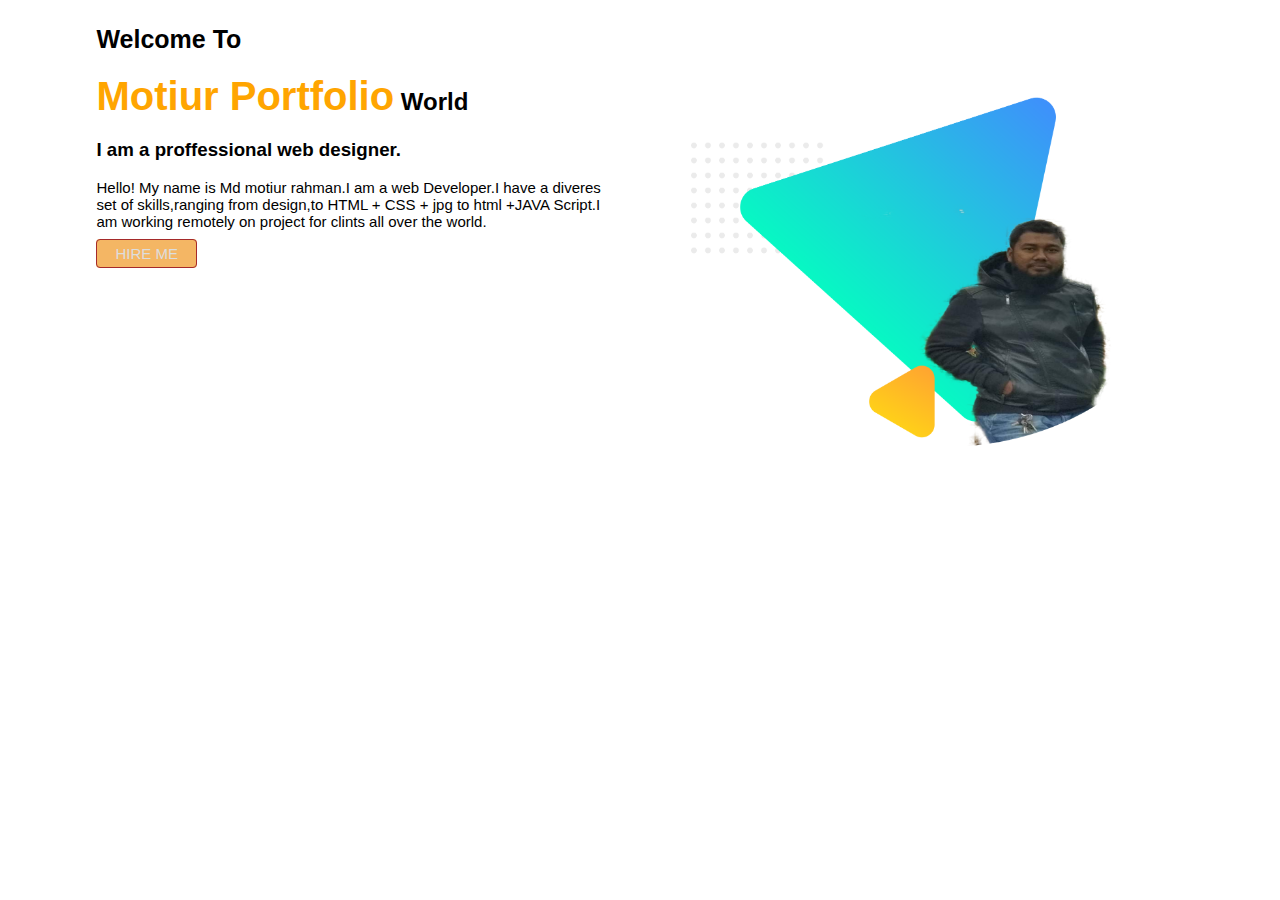
==== index.html @ bdbf4a81 "portfolio" ====
<!DOCTYPE html>
<html lang="en">
<head>
    <meta charset="UTF-8">
    <meta name="viewport" content="width=device-width, initial-scale=1.0">
    <title>motiur Portfolio</title>
    <link rel="stylesheet" href="style.css">
</head>
<body>
    
 <section>
 <div class="half-width">
 <h1>Welcome To</h1>
 <h2><span class="name-highlight">Motiur Portfolio</span> World</h2>
 <h3>I am a proffessional web designer.</h3>
 <p style="font-size: 15px;">Hello! My name is Md motiur rahman.I am a web Developer.I have a diveres set of skills,ranging from design,to HTML + CSS + jpg to html +JAVA Script.I am working remotely on project for clints all over the world. </p>
 <a href="https://www.linkedin.com/in/motiur-rahman-31a1b1b8/">HIRE ME</a>
 </div>
 <div class="half-width">
     <img src="images/profile1.png" alt="">
 
 </div>
 
 </section>
</body>
</html>
---- style.css ----
body{font-family: 'Open Sans', sans-serif;}
h1{font-size: 25px;}
.name-highlight{color: orange;font-size: 40px;}
.name-highlight:hover{color:greenyellow;font-size: 45px;}
.half-width{width: 40%;margin-left: 5%;float: left;text-align: left;padding-left: 2%;}
.half-width img{width: 100%;margin-top: -40px;}
.half-width a{font-size: 15px;background-color: rgba(243, 176, 87, 0.925);border: 1px solid brown;
padding: 5px 18px;border-radius: 4px;color: #ddd;text-decoration: none;

}
.half-width a:hover{color:red;}
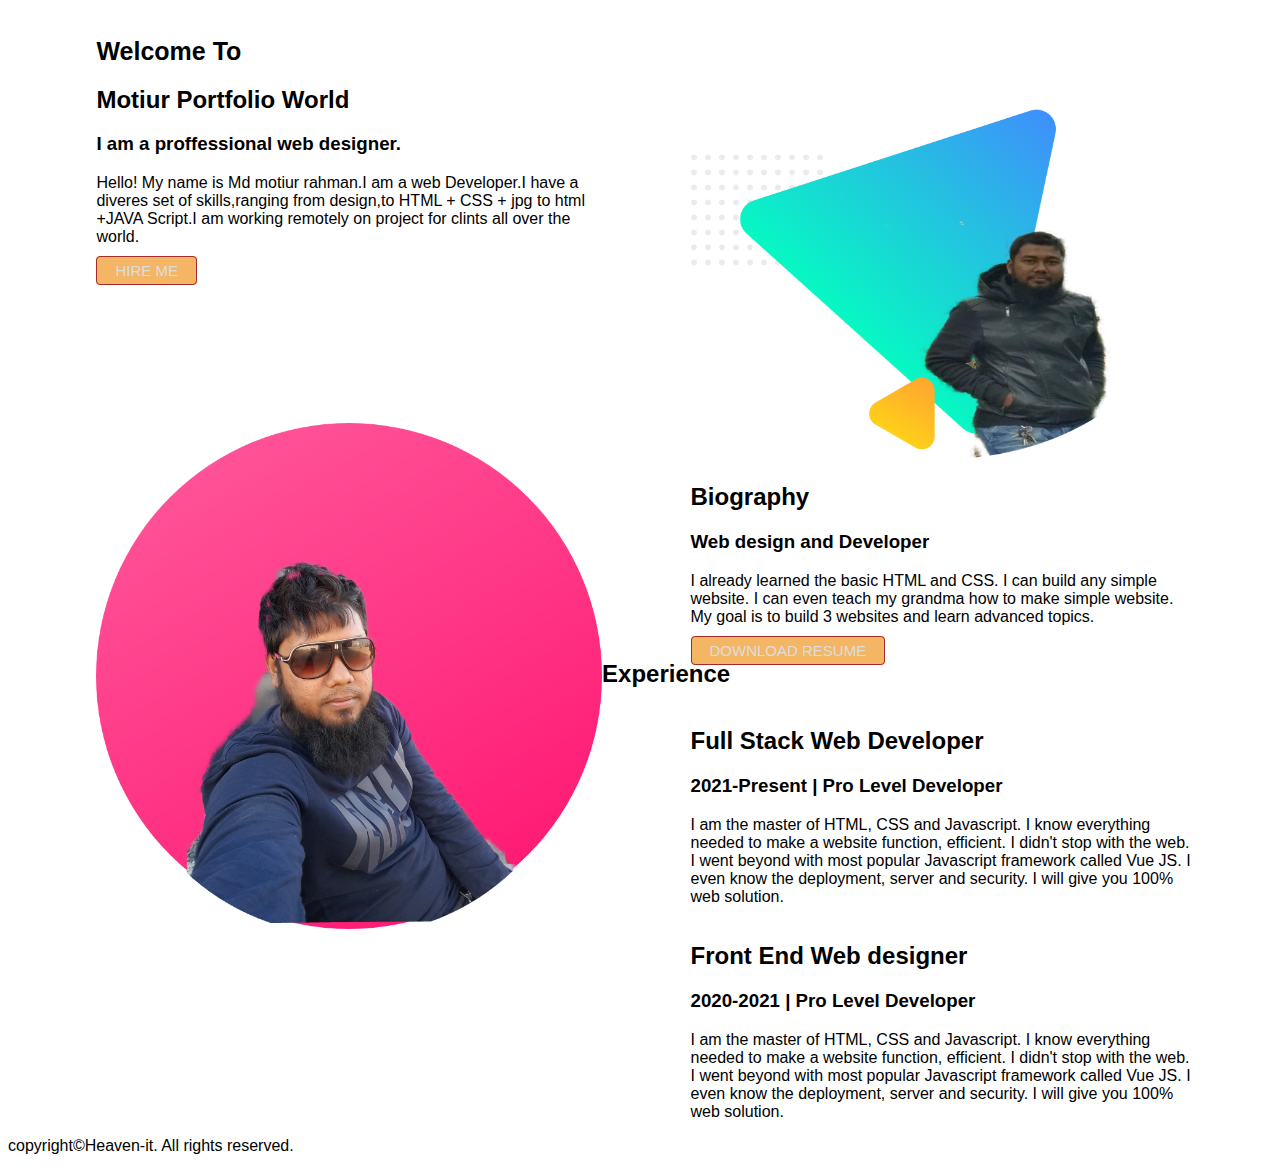
==== commit f0d4e03c: "Update index.html" ====
--- a/index.html
+++ b/index.html
@@ -5,16 +5,17 @@
     <meta name="viewport" content="width=device-width, initial-scale=1.0">
     <title>motiur Portfolio</title>
     <link rel="stylesheet" href="style.css">
+    <link href="https://fonts.googleapis.com/css?family=Viaoda+Libre&display=swap" rel="stylesheet">
 </head>
 <body>
     
- <section>
+ <section class="top-banner">
  <div class="half-width">
  <h1>Welcome To</h1>
- <h2><span class="name-highlight">Motiur Portfolio</span> World</h2>
+ <h2><span class="orange-highlight">Motiur Portfolio</span> World</h2>
  <h3>I am a proffessional web designer.</h3>
- <p style="font-size: 15px;">Hello! My name is Md motiur rahman.I am a web Developer.I have a diveres set of skills,ranging from design,to HTML + CSS + jpg to html +JAVA Script.I am working remotely on project for clints all over the world. </p>
- <a href="https://www.linkedin.com/in/motiur-rahman-31a1b1b8/">HIRE ME</a>
+ <p>Hello! My name is Md motiur rahman.I am a web Developer.I have a diveres set of skills,ranging from design,to HTML + CSS + jpg to html +JAVA Script.I am working remotely on project for clints all over the world. </p>
+ <a class="link" target="_blank" href="https://www.linkedin.com/in/motiur-rahman-31a1b1b8/">HIRE ME</a>
  </div>
  <div class="half-width">
      <img src="images/profile1.png" alt="">
@@ -22,5 +23,37 @@
  </div>
  
  </section>
+
+<section class="biography-section">
+    <div class="half-width">
+        <img src="images/profile2.png" alt="">
+    </div>
+    <div class="half-width">
+        <h2>Biography</h2>
+        <h3>Web design and Developer</h3>
+        <p>I already learned the basic HTML and CSS. I can build any simple website. I can even teach my grandma how to make simple website. My goal is to build 3 websites and learn advanced topics. </p>
+        <a class="link" target="_blank" href="https://www.linkedin.com/in/motiur-rahman-31a1b1b8/">DOWNLOAD RESUME</a>
+    </div>
+</section>
+
+<section class="experience-section">
+   <h2>Experience</h2>
+    <div class="half-width single-experience" id="stack-1">
+        <h2>Full Stack Web Developer</h2>
+        <h3 class="orange-highlight">2021-Present | Pro Level Developer</h3>
+        <p>I am the master of HTML, CSS and Javascript. I know everything needed to make a website function, efficient. I didn't stop with the web. I went beyond with most popular Javascript framework called Vue JS. I even know the deployment, server and security. I will give you 100% web solution.</p>
+
+    </div>
+    <div class="half-width single-experience" id="stack-2">
+        <h2>Front End Web designer</h2>
+        <h3 class="orange-highlight">2020-2021 | Pro Level Developer</h3>
+        <p>I am the master of HTML, CSS and Javascript. I know everything needed to make a website function, efficient. I didn't stop with the web. I went beyond with most popular Javascript framework called Vue JS. I even know the deployment, server and security. I will give you 100% web solution.</p>
+    </div>
+
+</section>
+<footer>
+    <p>copyright&#169;Heaven-it. All rights reserved.</p>
+</footer>
+
 </body>
-</html>+</html>
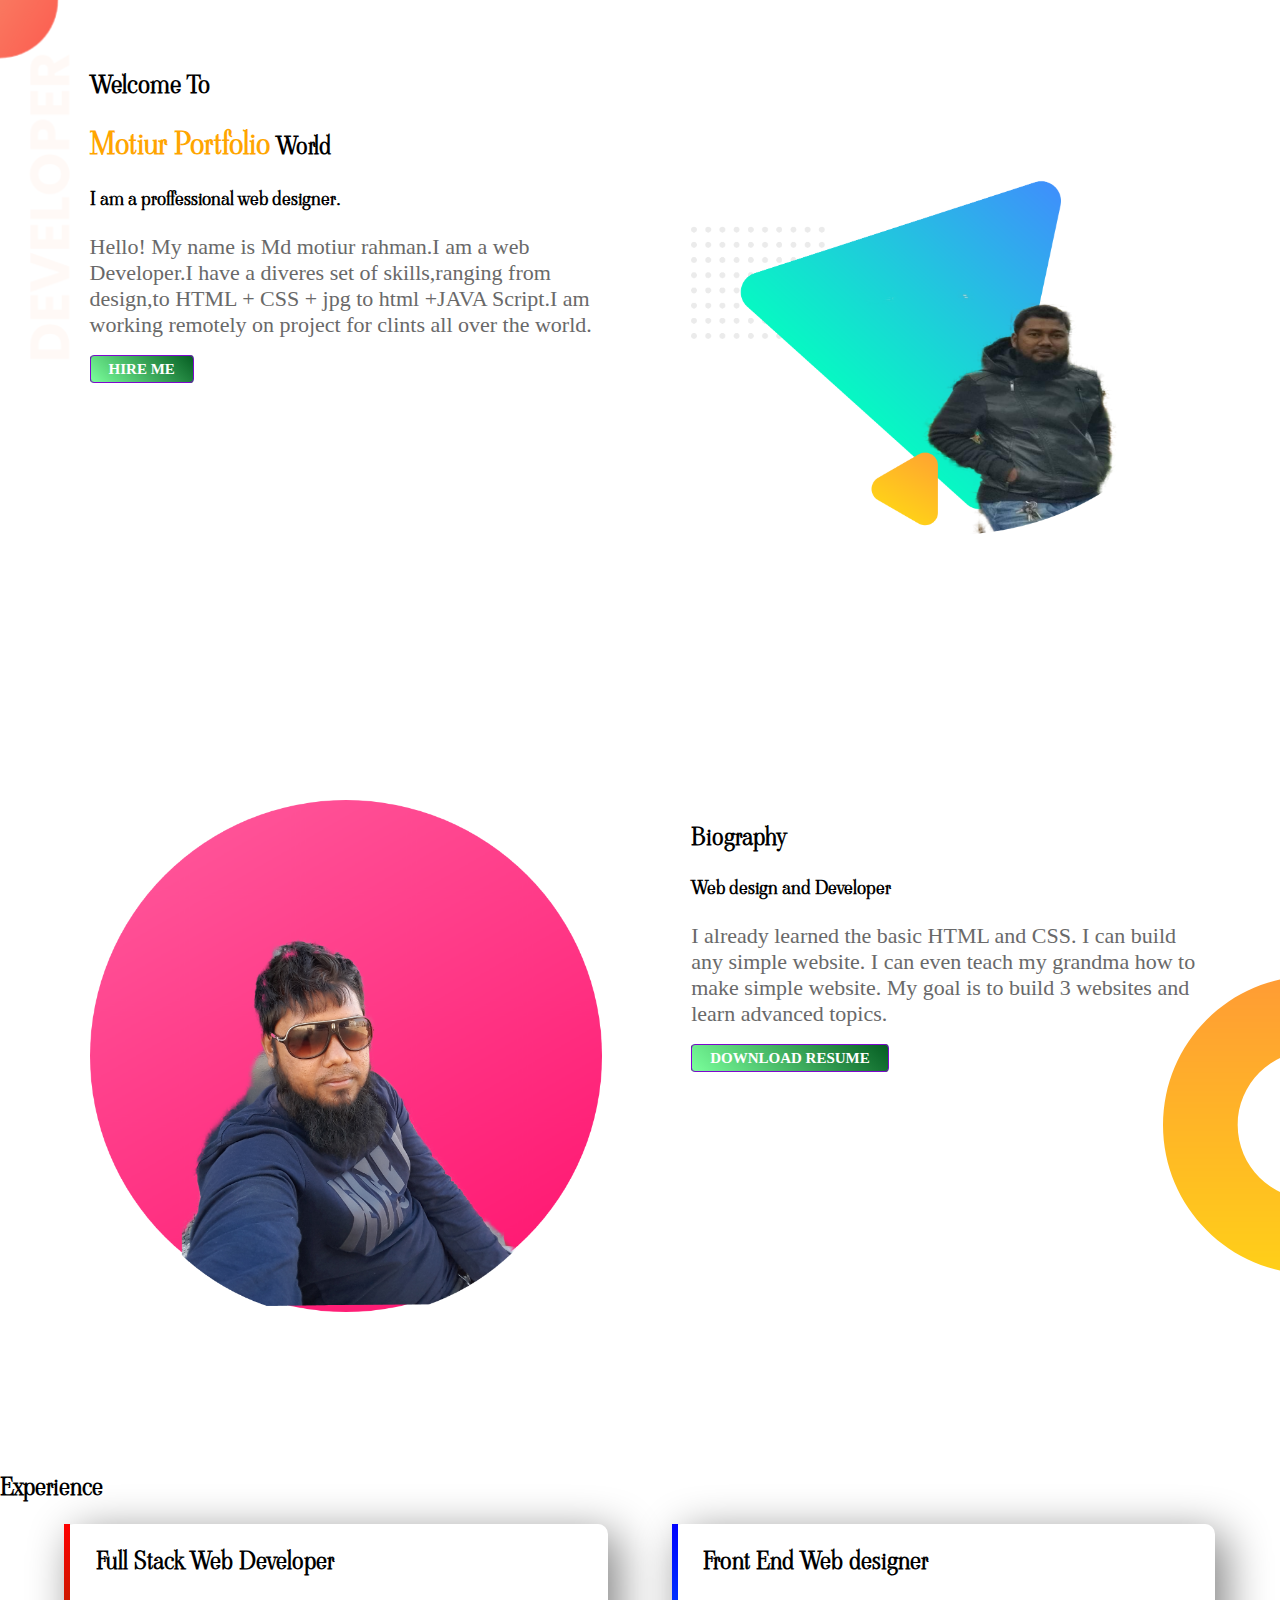
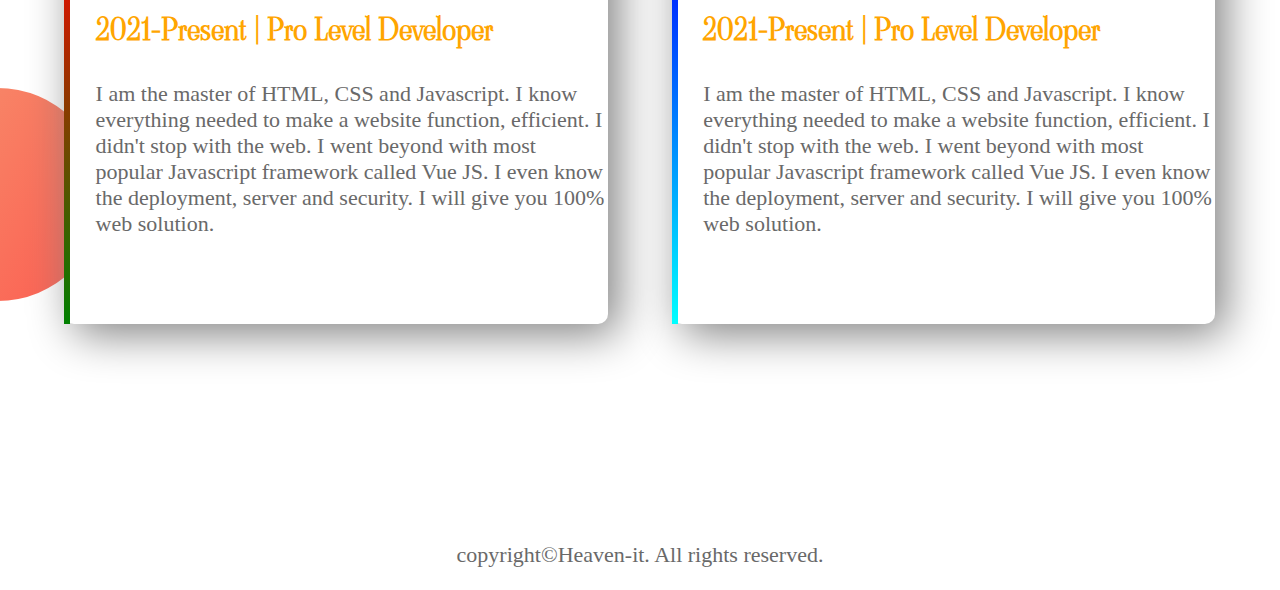
==== commit c33eb853: "finish portfolio" ====
--- a/index.html
+++ b/index.html
@@ -46,7 +46,7 @@
     </div>
     <div class="half-width single-experience" id="stack-2">
         <h2>Front End Web designer</h2>
-        <h3 class="orange-highlight">2020-2021 | Pro Level Developer</h3>
+        <h3 class="orange-highlight">2021-Present | Pro Level Developer</h3>
         <p>I am the master of HTML, CSS and Javascript. I know everything needed to make a website function, efficient. I didn't stop with the web. I went beyond with most popular Javascript framework called Vue JS. I even know the deployment, server and security. I will give you 100% web solution.</p>
     </div>
 
@@ -56,4 +56,4 @@
 </footer>
 
 </body>
-</html>
+</html>--- a/style.css
+++ b/style.css
@@ -1,12 +1,53 @@
 
-body{font-family: 'Open Sans', sans-serif;}
+body{margin:0 auto;
+    }
+h1,h2,h3{font-family: 'Viaoda Libre', cursive;}  
+section{height: 500px;padding-bottom: 150px;}  
 h1{font-size: 25px;}
-.name-highlight{color: orange;font-size: 40px;}
-.name-highlight:hover{color:greenyellow;font-size: 45px;}
-.half-width{width: 40%;margin-left: 5%;float: left;text-align: left;padding-left: 2%;}
-.half-width img{width: 100%;margin-top: -40px;}
-.half-width a{font-size: 15px;background-color: rgba(243, 176, 87, 0.925);border: 1px solid brown;
-padding: 5px 18px;border-radius: 4px;color: #ddd;text-decoration: none;
+
+p{color: dimgray;}
+.orange-highlight{color: orange;font-size: 30px;}
+.orange-highlight:hover{color:greenyellow;font-size: 35px;}
+.half-width{width: 40%;margin-left: 5%;float: left;text-align: left;padding-left: 2%;
 
 }
-.half-width a:hover{color:red;}+.half-width img{width: 100%;}
+.link:hover{color:red;border: 3px solid rgb(206, 80, 7)}
+.top-banner{
+    background-image: url("images/top-banner.png");
+    
+    background-repeat: no-repeat;
+    margin-bottom: 100px;
+    padding-top: 50px;
+}
+.link{font-size: 15px;border: 1px solid rgb(126, 7, 206);
+    padding: 5px 18px;border-radius: 4px;color: #ddd;text-decoration: none;
+    background-image: linear-gradient(45deg, rgb(122, 255, 155), rgb(6, 94, 35));
+    font-weight: 700;color: white;
+    }
+    
+    p{font-size: 22px;}
+    .biography-section{ background-image: url("images/dream-bg.png");
+        background-repeat: no-repeat;
+        background-position: right;
+       
+    }
+    .experience-section{background-image: url(images/exp-bg.png);
+        background-repeat: no-repeat;
+        background-position: left;
+    
+    }
+    .single-experience{
+        box-shadow:10px 10px 45px gray;
+        height: 80%;
+        border-radius: 10px;
+        background-color: #fff;
+    }
+    #stack-1{border-left: 6px solid;
+        border-image: linear-gradient(180deg, red, green);
+        border-image-slice: 1;}
+    #stack-2{border-left: 6px solid;
+        border-image: linear-gradient(180deg, blue, cyan);
+        border-image-slice: 1;
+    }
+    footer p{text-align: center;}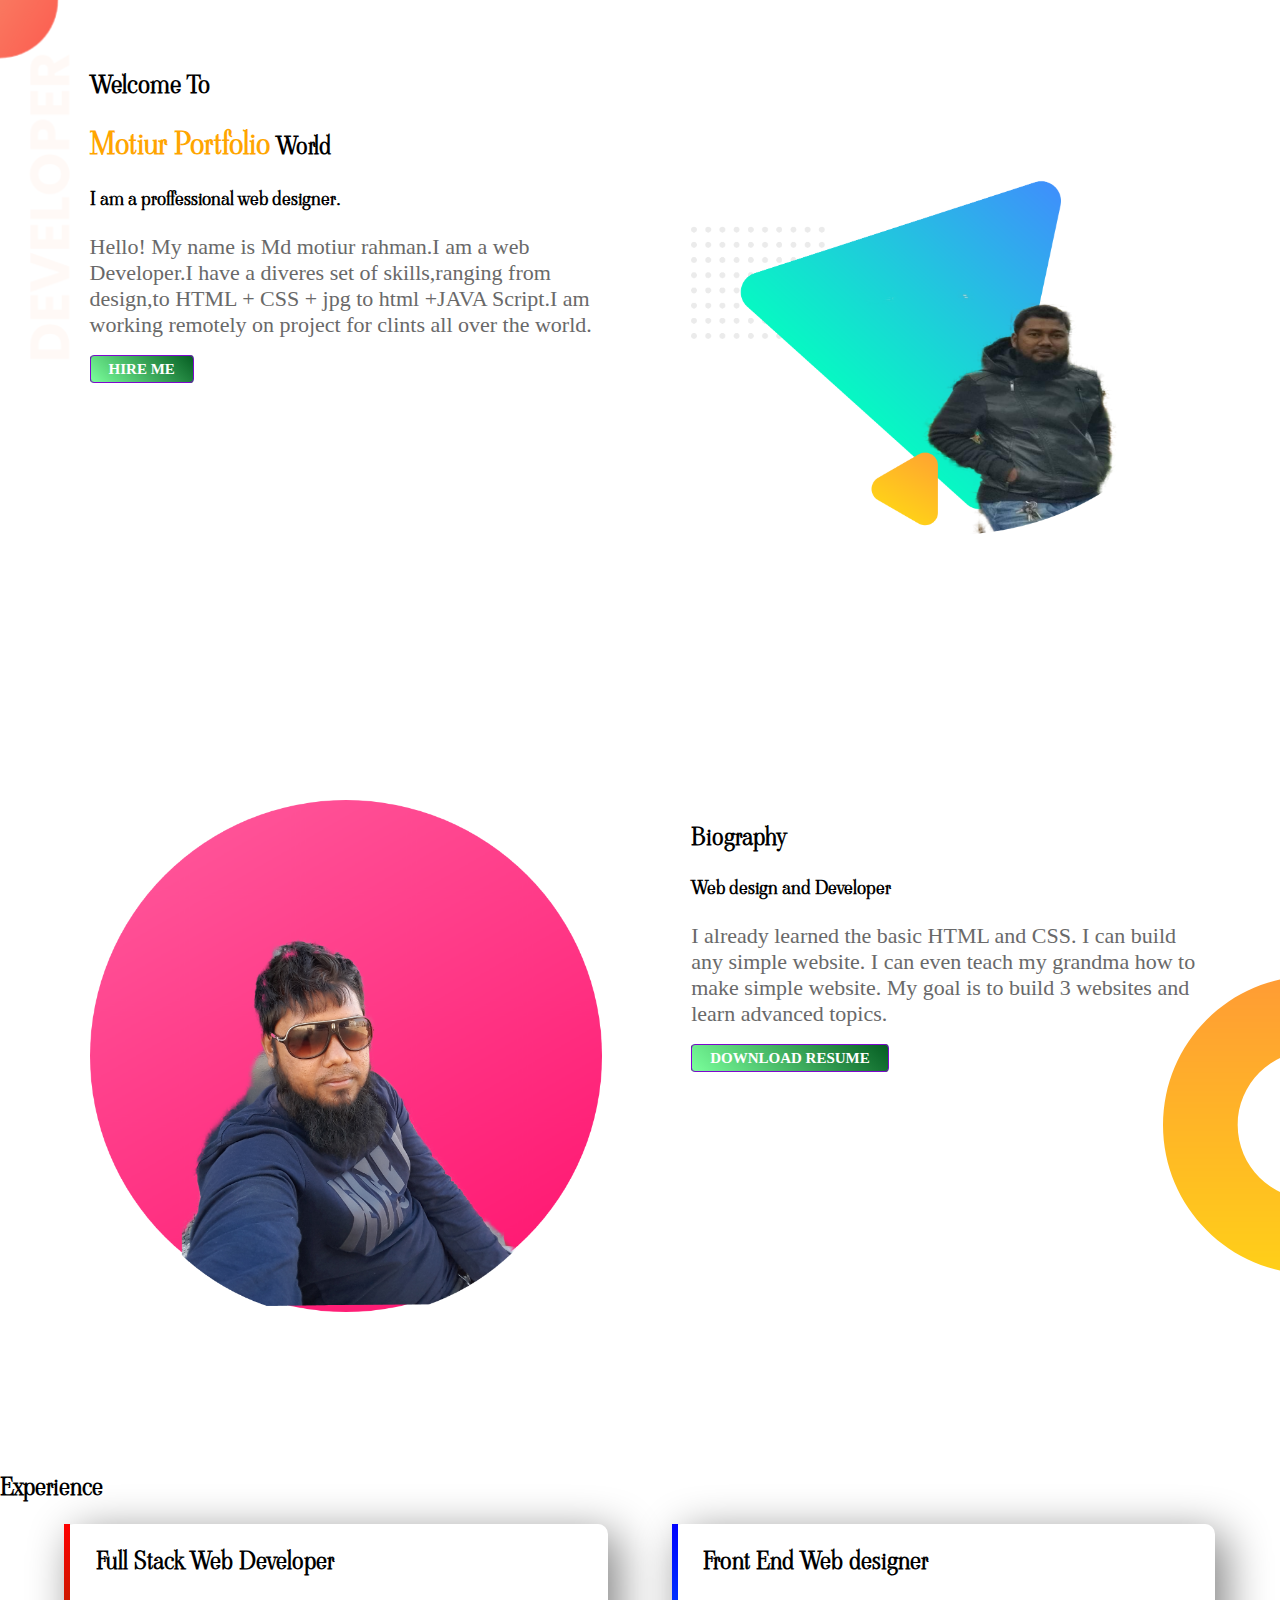
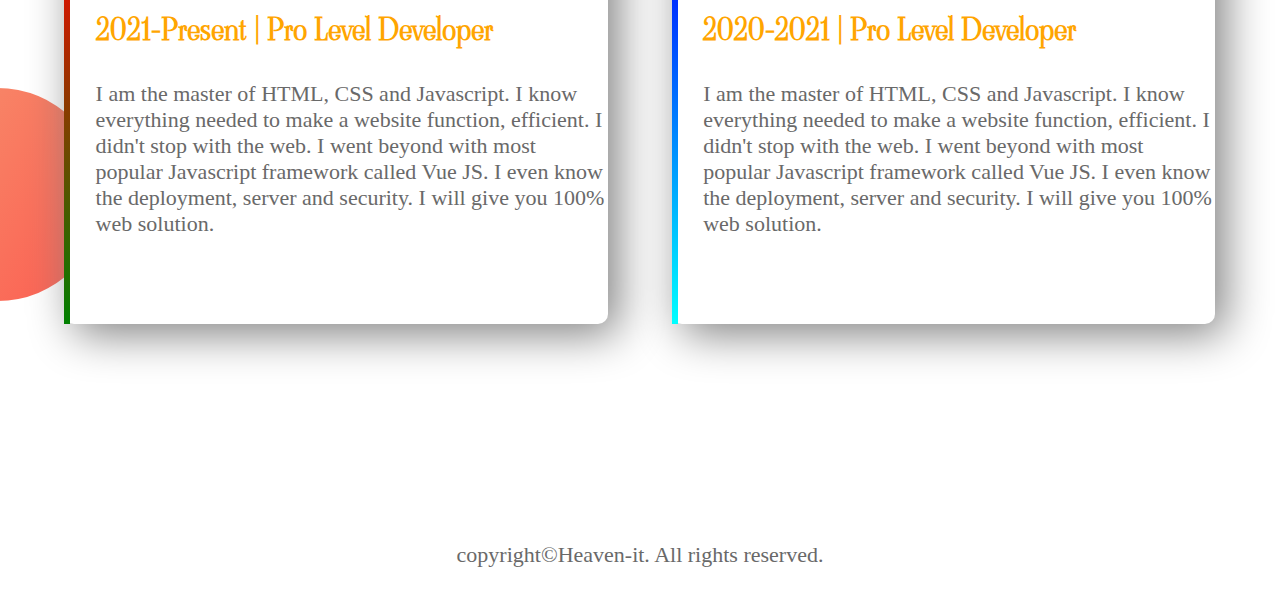
==== commit 2b137c19: "Merge pull request #1 from motiur-hero/master" ====
--- a/index.html
+++ b/index.html
@@ -46,7 +46,7 @@
     </div>
     <div class="half-width single-experience" id="stack-2">
         <h2>Front End Web designer</h2>
-        <h3 class="orange-highlight">2021-Present | Pro Level Developer</h3>
+        <h3 class="orange-highlight">2020-2021 | Pro Level Developer</h3>
         <p>I am the master of HTML, CSS and Javascript. I know everything needed to make a website function, efficient. I didn't stop with the web. I went beyond with most popular Javascript framework called Vue JS. I even know the deployment, server and security. I will give you 100% web solution.</p>
     </div>
 
@@ -56,4 +56,4 @@
 </footer>
 
 </body>
-</html>+</html>
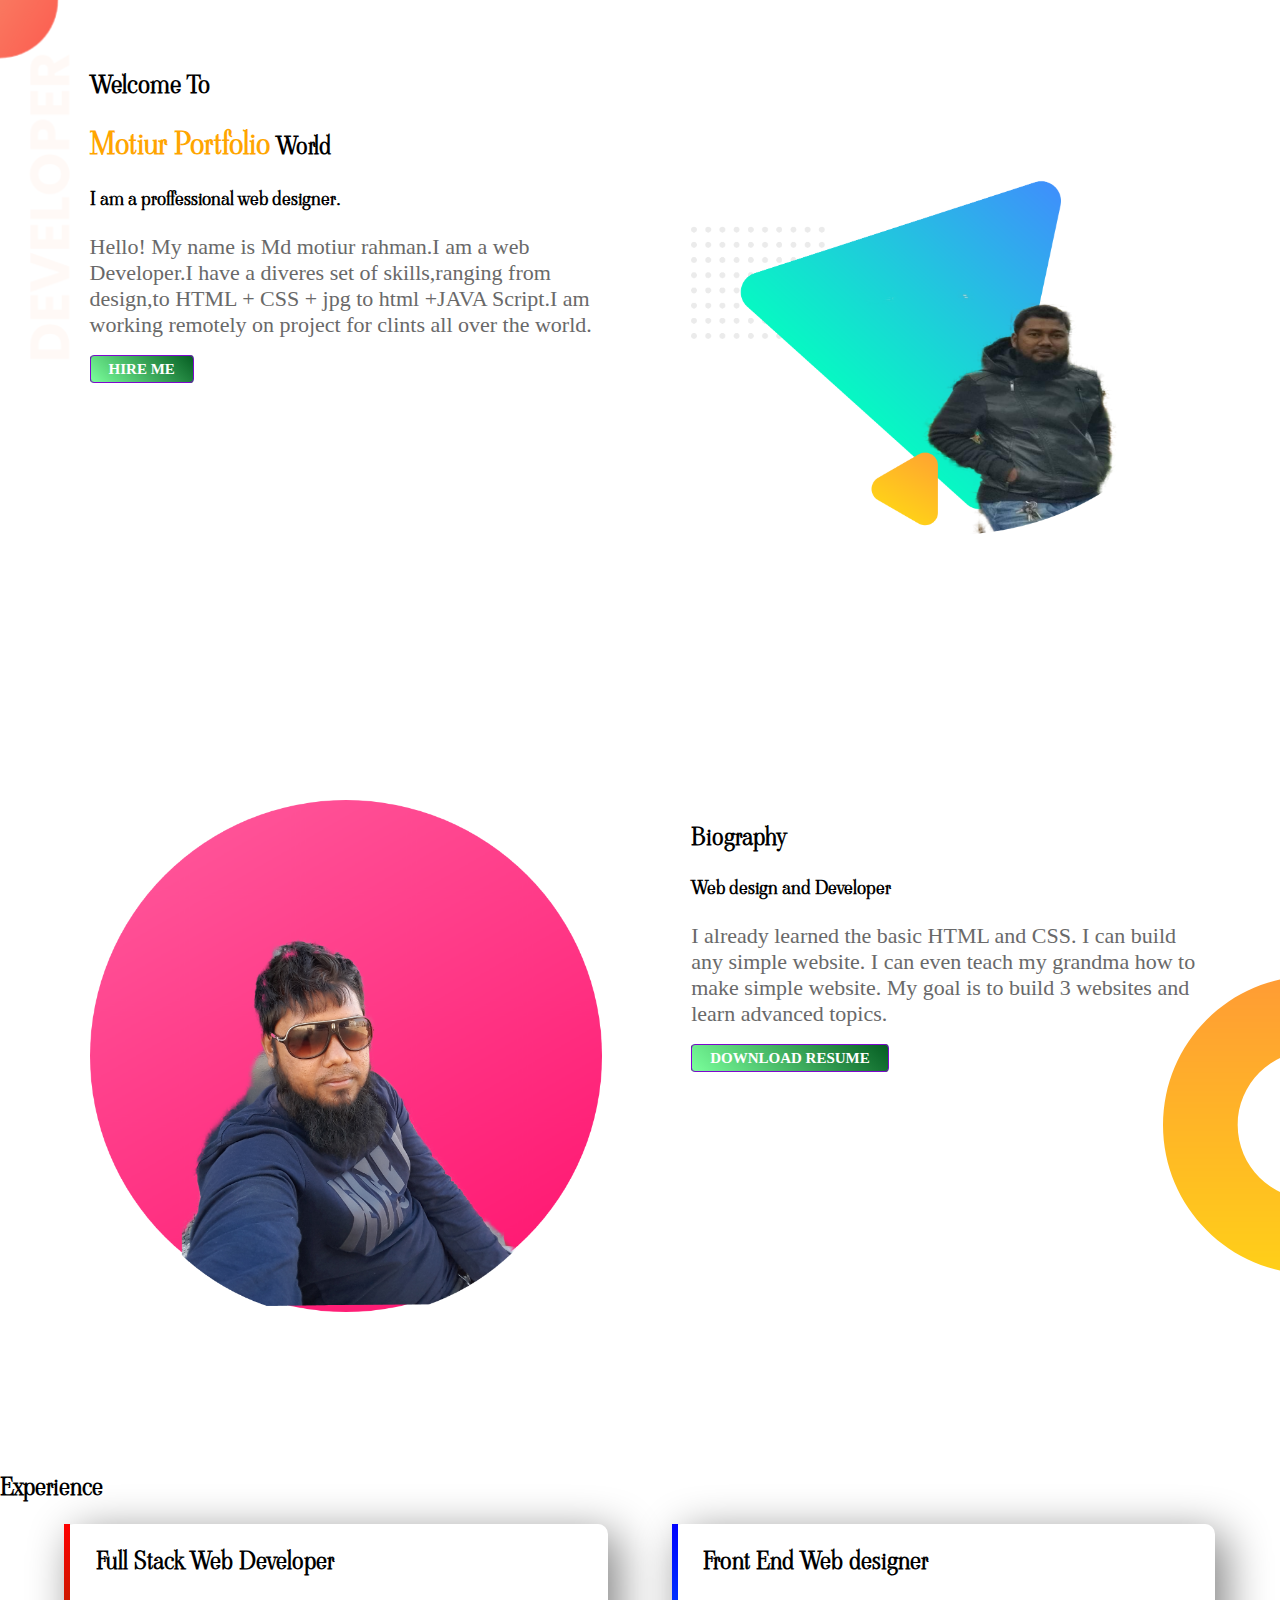
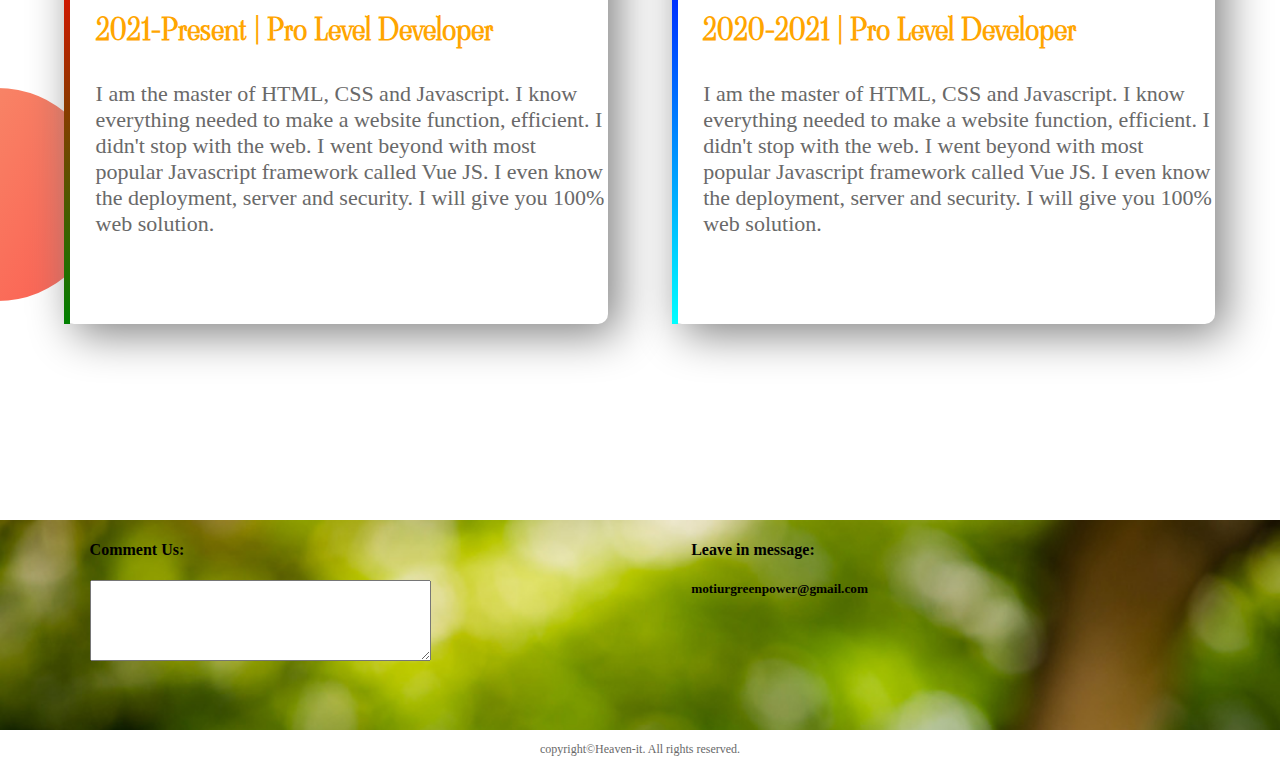
==== commit e93955b8: "Merge pull request #2 from motiur-hero/master" ====
--- a/index.html
+++ b/index.html
@@ -51,6 +51,23 @@
     </div>
 
 </section>
+<section class="contact-section">
+        <div class="half-width">
+                <h4>Comment Us:</h4>
+                <textarea name="comments" id="c-area" cols="40" rows="5"></textarea>
+        </div>
+                
+        <div class="half-width">
+                <h4>Leave in message:</h4>
+                <h5>motiurgreenpower@gmail.com</h5>
+
+
+        </div>
+
+
+</section>
+
+
 <footer>
     <p>copyright&#169;Heaven-it. All rights reserved.</p>
 </footer>
--- a/style.css
+++ b/style.css
@@ -50,4 +50,13 @@
         border-image: linear-gradient(180deg, blue, cyan);
         border-image-slice: 1;
     }
-    footer p{text-align: center;}+.contact-section{background-image: url(images/blar-bg.jpg);
+                background-repeat: no-repeat;
+                height: 150px;
+                background-size: cover;
+                padding-bottom: 60px;
+                
+}
+
+
+    footer p{text-align: center;font-size: 12px;}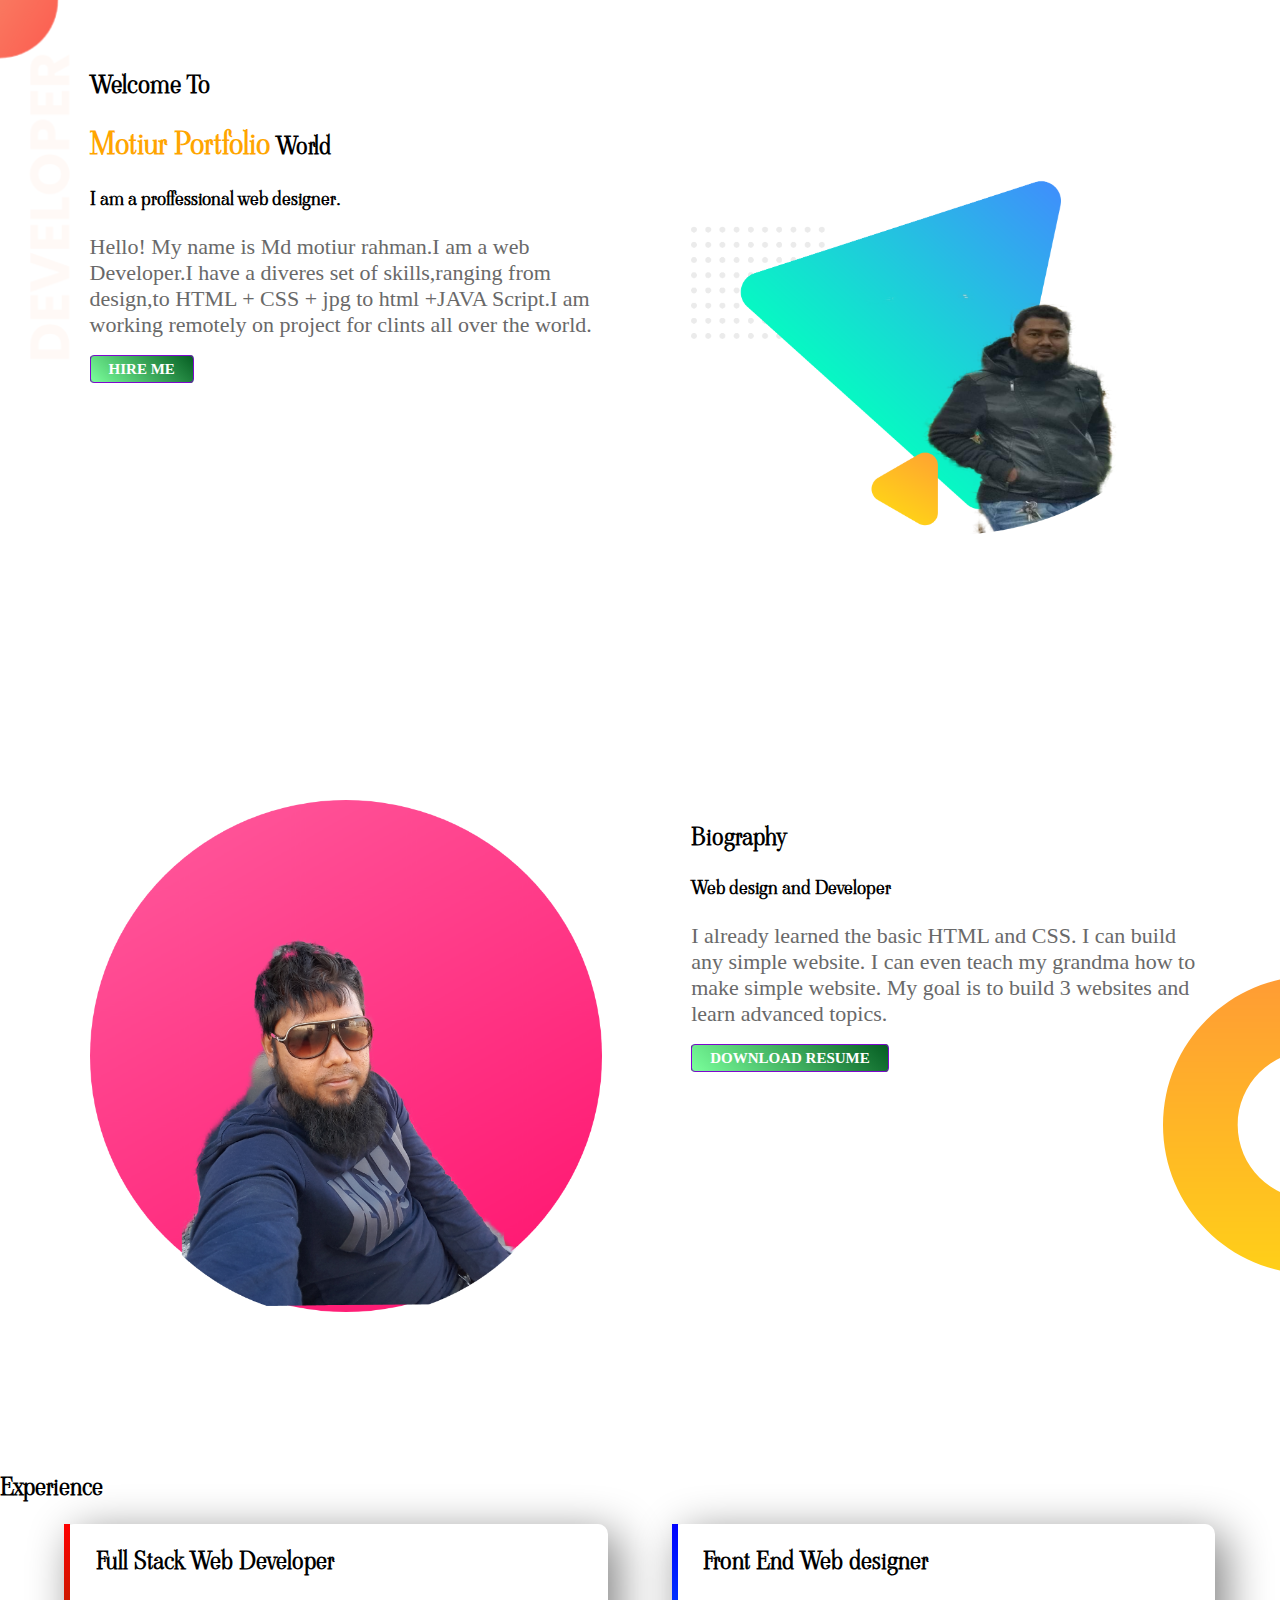
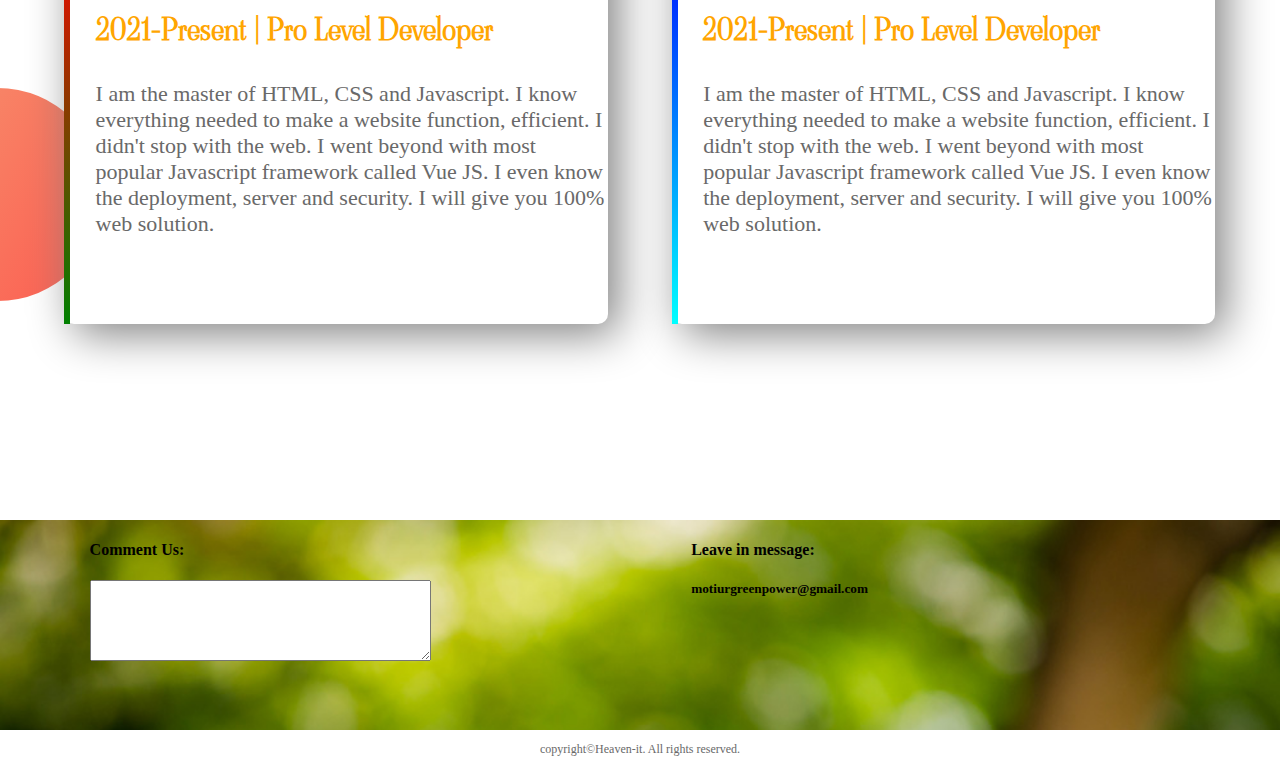
==== commit 85868d5c: "final" ====
--- a/index.html
+++ b/index.html
@@ -46,7 +46,7 @@
     </div>
     <div class="half-width single-experience" id="stack-2">
         <h2>Front End Web designer</h2>
-        <h3 class="orange-highlight">2020-2021 | Pro Level Developer</h3>
+        <h3 class="orange-highlight">2021-Present | Pro Level Developer</h3>
         <p>I am the master of HTML, CSS and Javascript. I know everything needed to make a website function, efficient. I didn't stop with the web. I went beyond with most popular Javascript framework called Vue JS. I even know the deployment, server and security. I will give you 100% web solution.</p>
     </div>
 
@@ -73,4 +73,4 @@
 </footer>
 
 </body>
-</html>
+</html>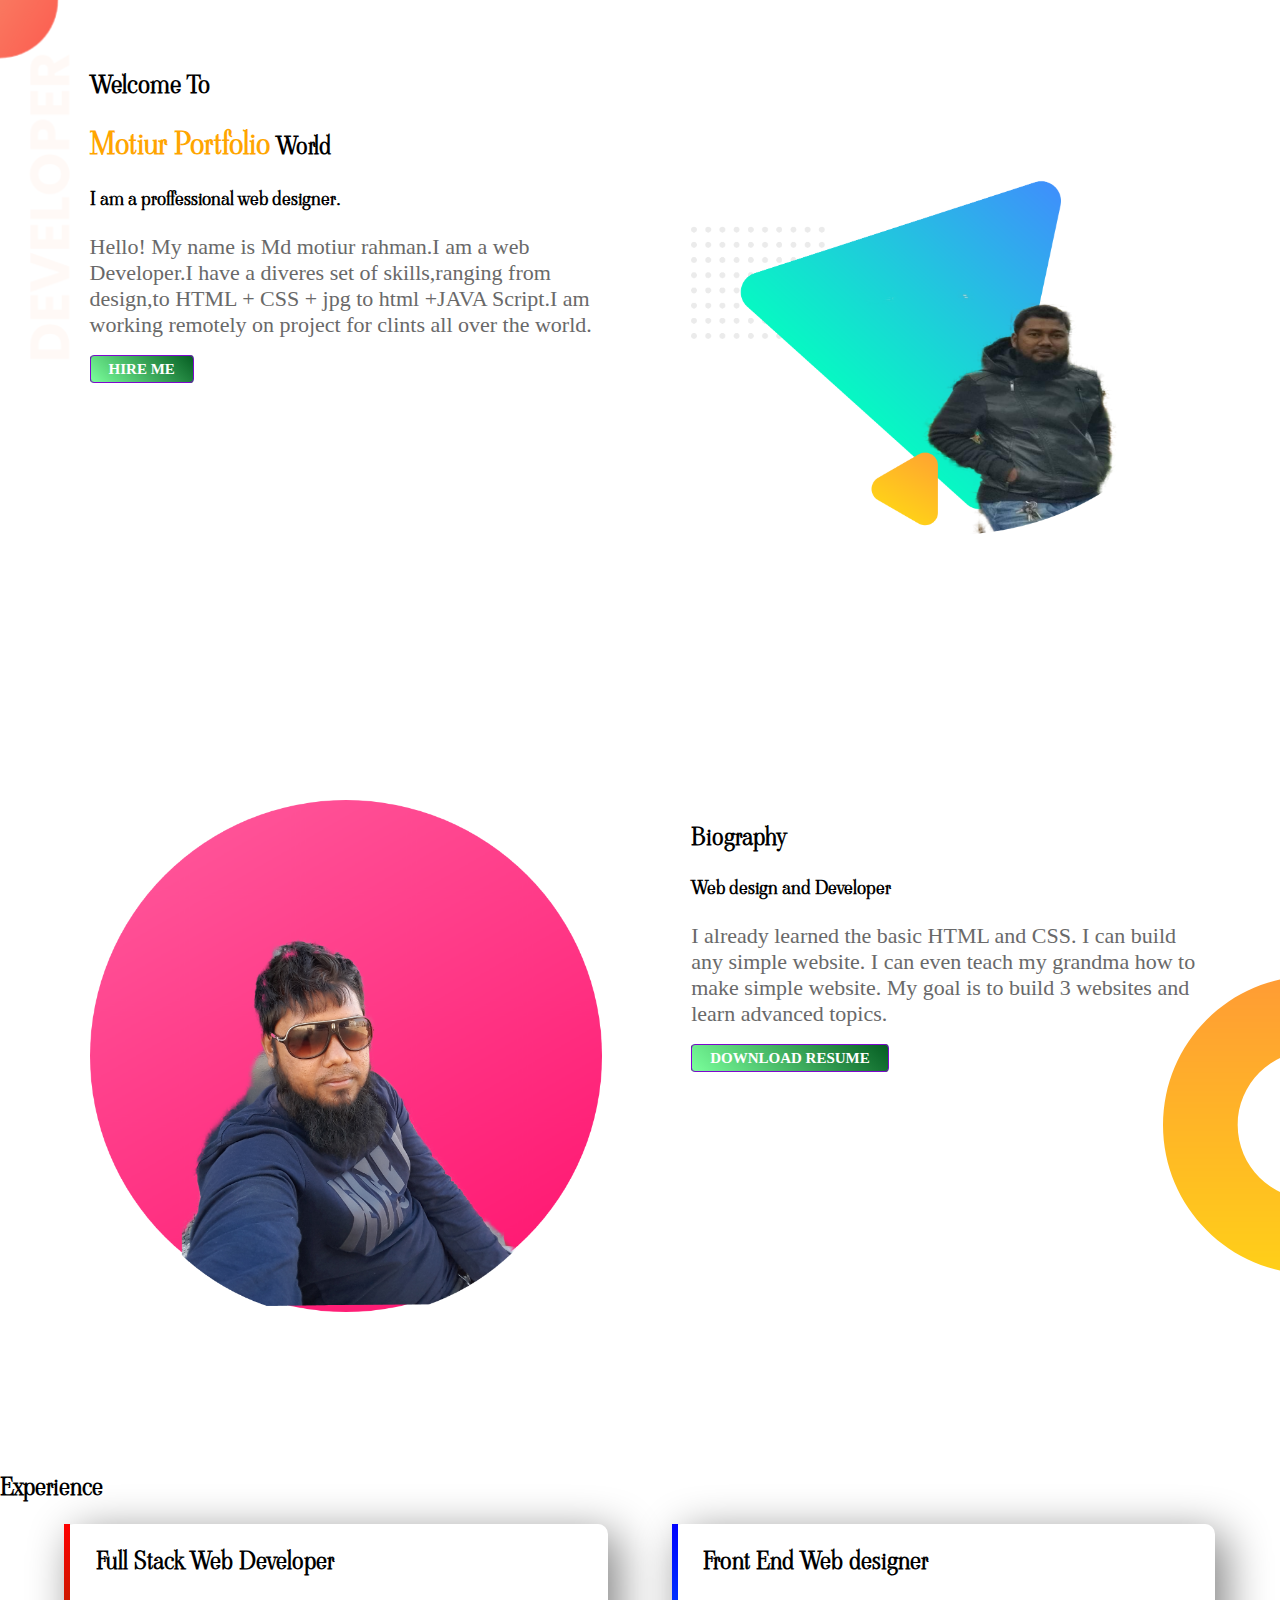
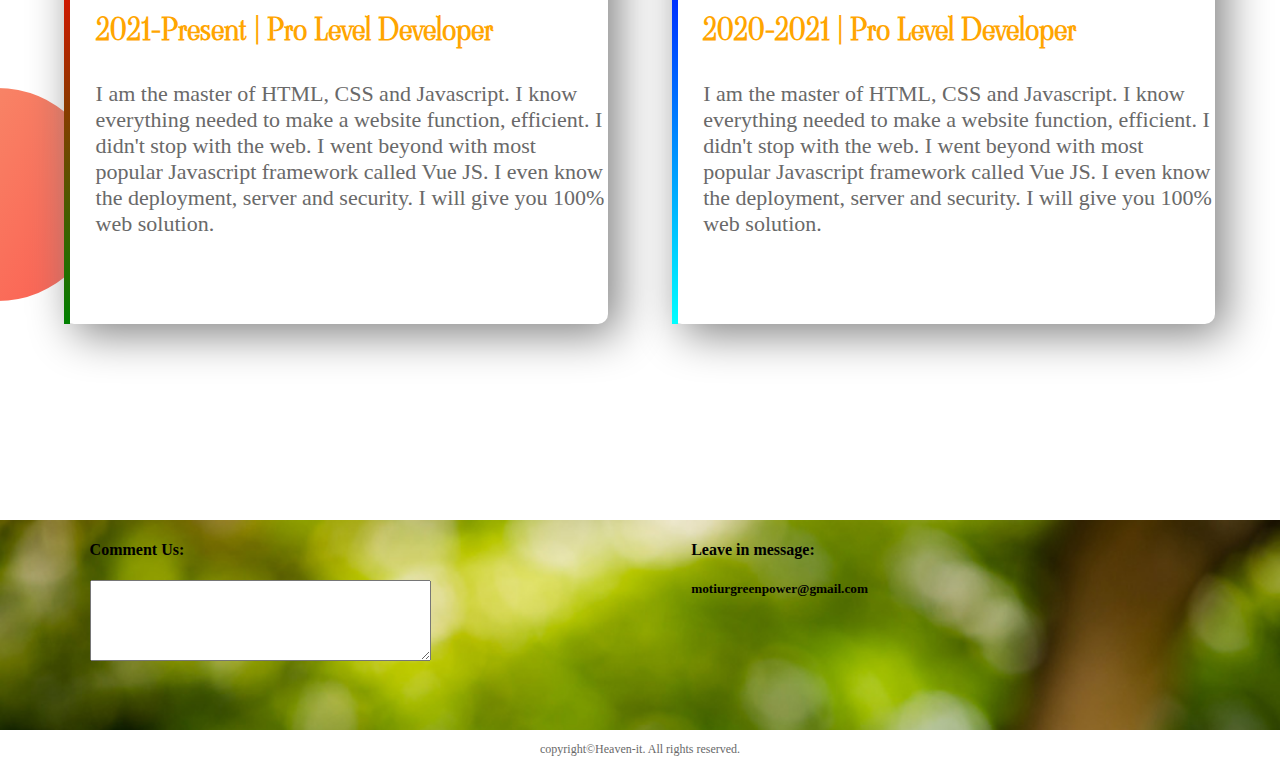
==== commit 8f673bc6: "Merge branch 'master' of https://github.com/motiur-hero/my-portfolio" ====
--- a/index.html
+++ b/index.html
@@ -46,7 +46,7 @@
     </div>
     <div class="half-width single-experience" id="stack-2">
         <h2>Front End Web designer</h2>
-        <h3 class="orange-highlight">2021-Present | Pro Level Developer</h3>
+        <h3 class="orange-highlight">2020-2021 | Pro Level Developer</h3>
         <p>I am the master of HTML, CSS and Javascript. I know everything needed to make a website function, efficient. I didn't stop with the web. I went beyond with most popular Javascript framework called Vue JS. I even know the deployment, server and security. I will give you 100% web solution.</p>
     </div>
 
@@ -73,4 +73,4 @@
 </footer>
 
 </body>
-</html>+</html>
